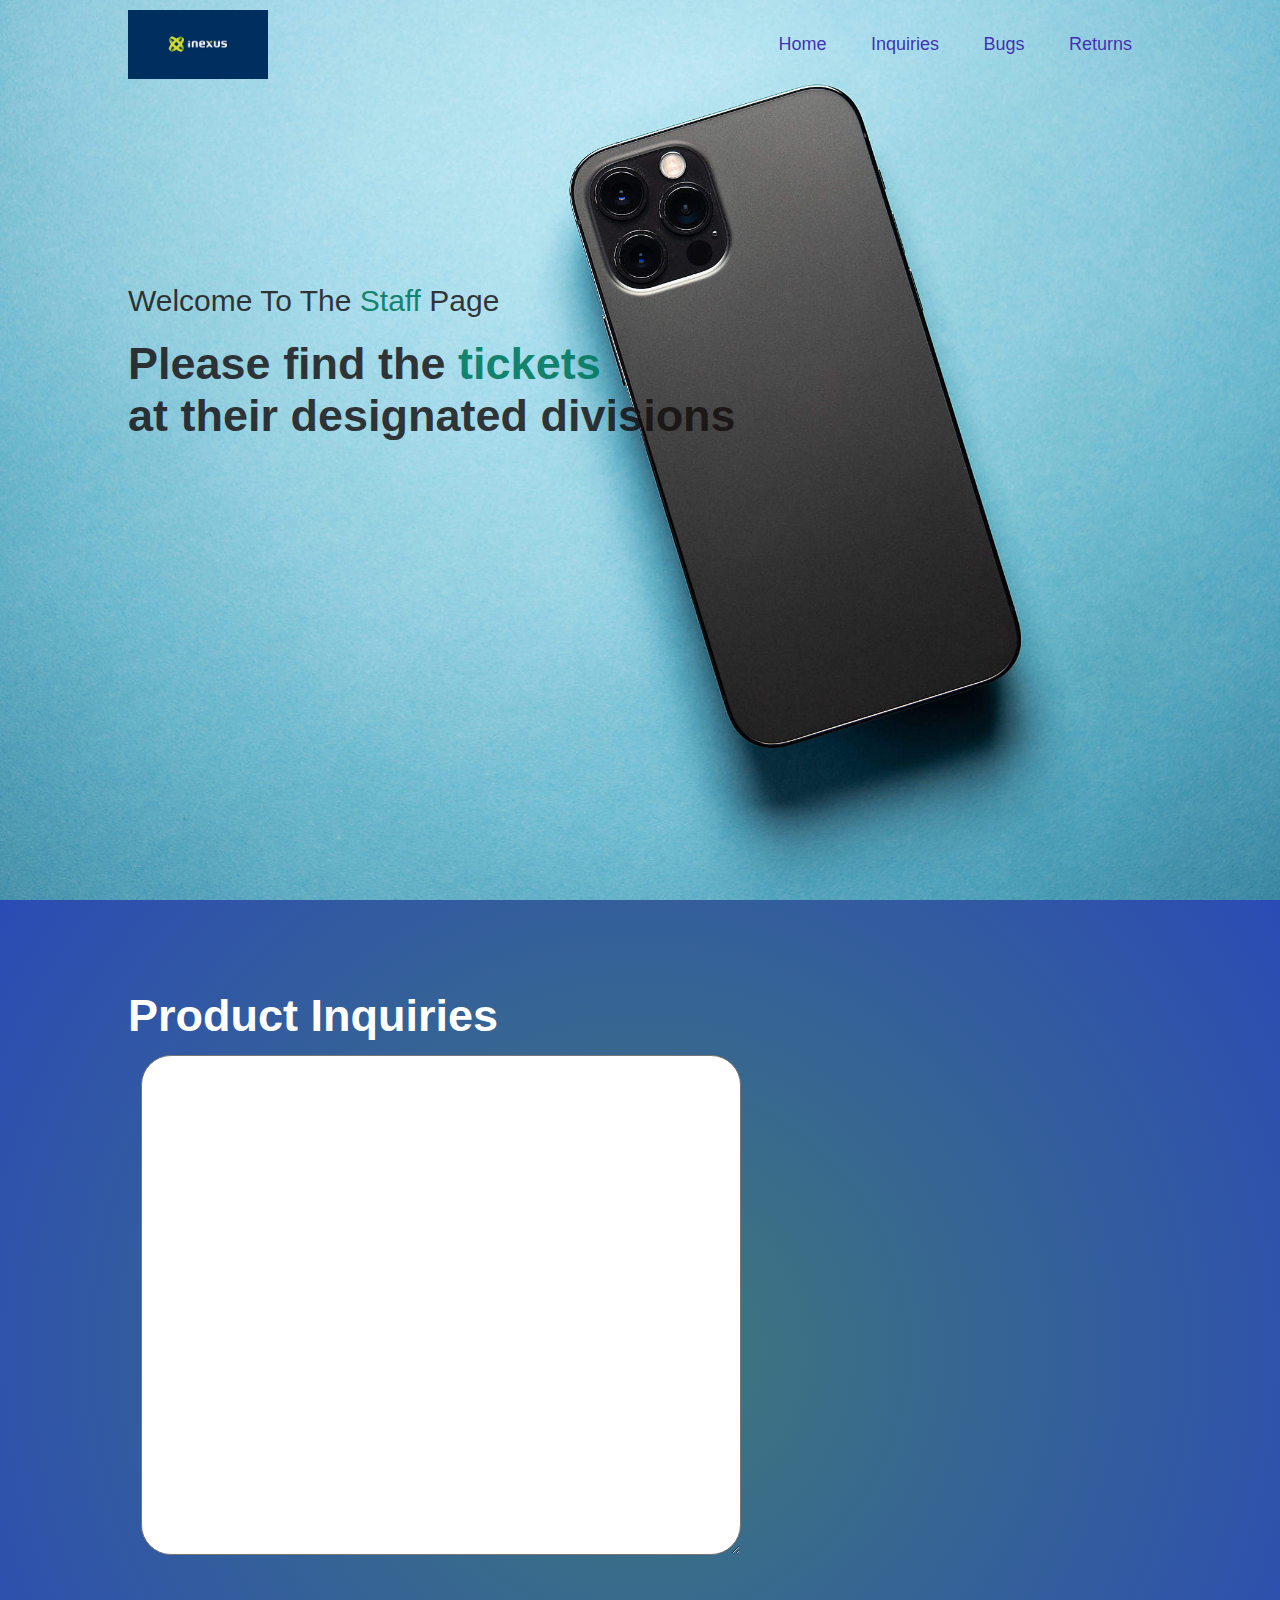
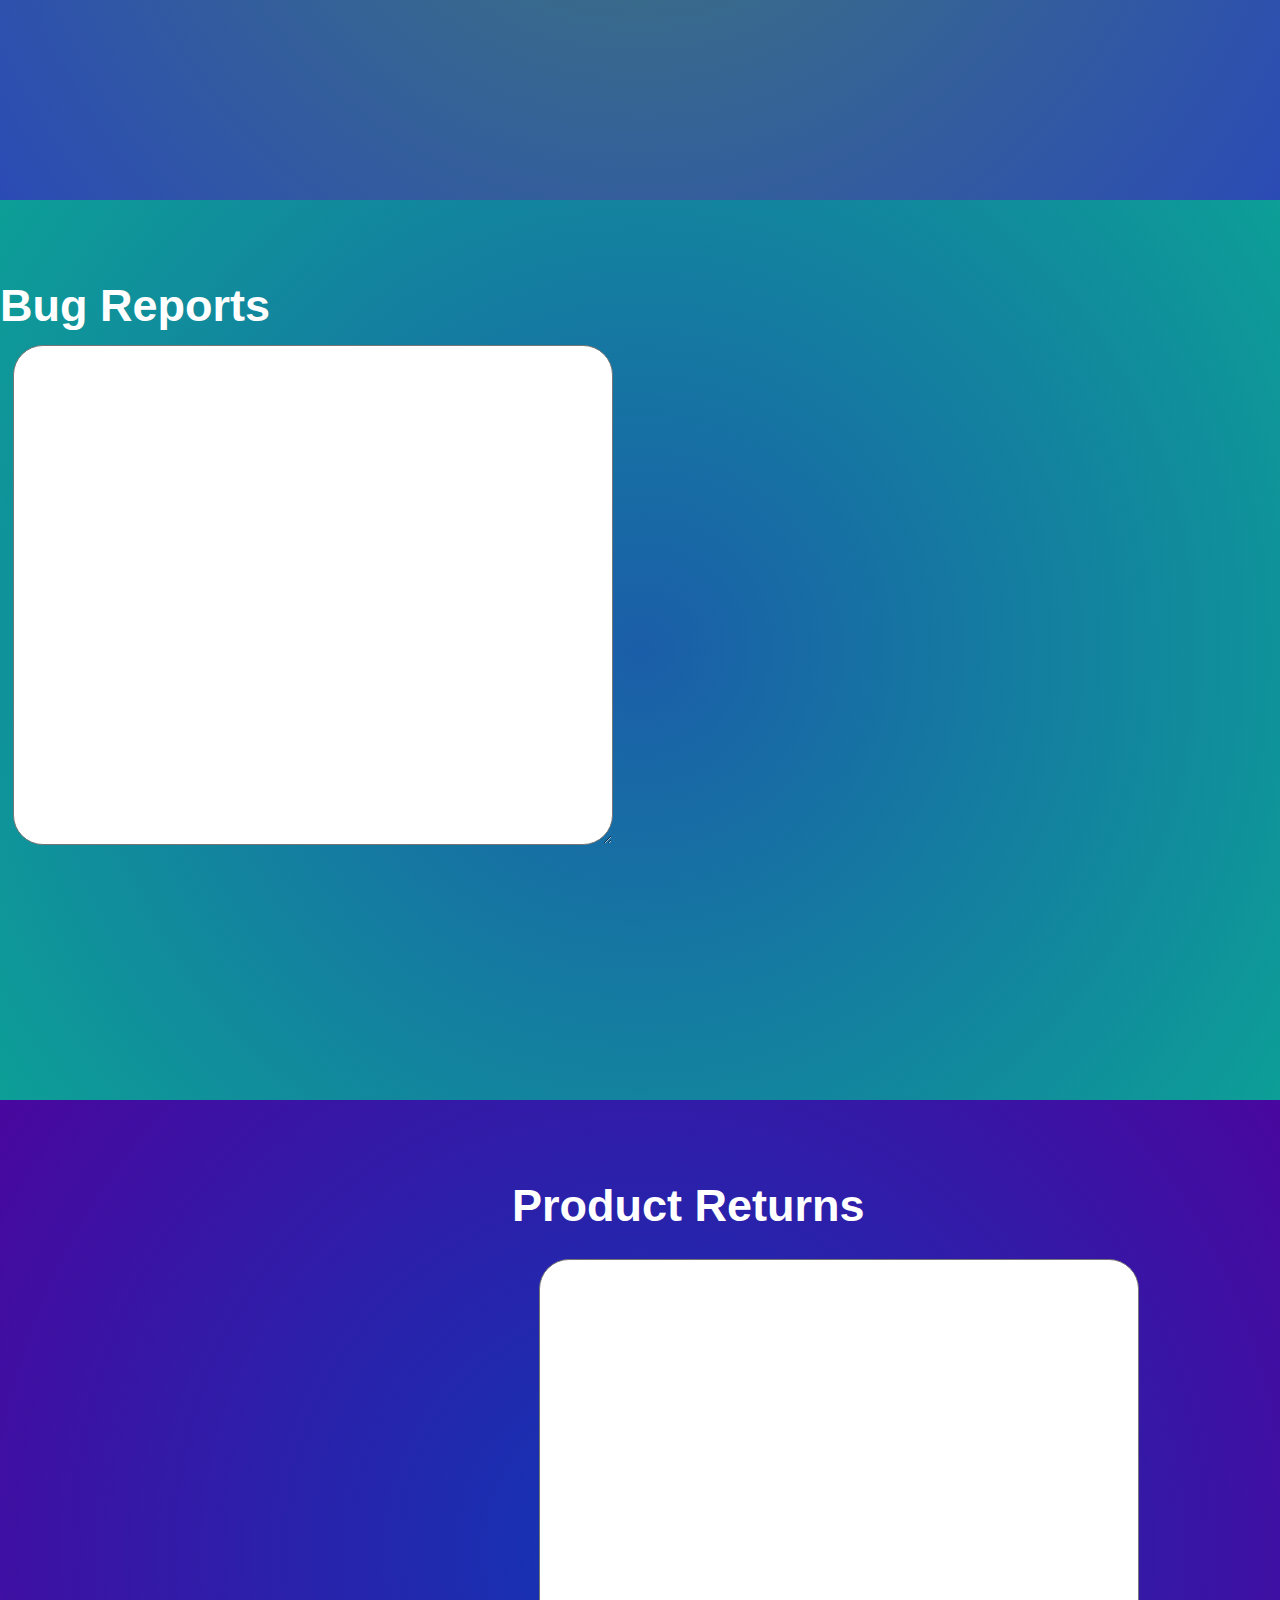
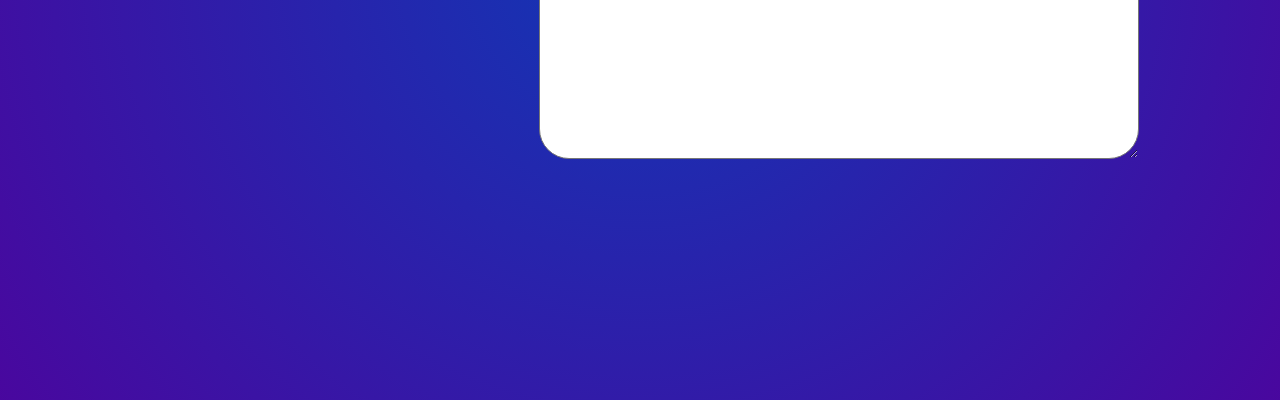
==== Client/Staff Page/index.html @ 0257e6e2 "for testing" ====
<!DOCTYPE html>
<html lang="en">
<head>
    <meta charset="UTF-8">
    <meta http-equiv="X-UA-Compatible" content="IE=edge">
    <meta name="viewport" content="width=device-width, initial-scale=1.0">
    <link rel="stylesheet" href="style.css">
    <title>Staff Side</title>
</head>
<body>
    <div id="header">
        <div class="container">
            <nav>
                <img src="images/logo.png" class="logo">
                <ul>
                    <li><a href="#">Home</a></li>
                    <li><a href="#">Inquiries</a></li>
                    <li><a href="#">Bugs</a></li>
                    <li><a href="#">Returns</a></li>
                </ul>
            </nav>
            <div class="header-text">
                <p>Welcome To The <span>Staff</span> Page</p>
                <h1>Please find the <span>tickets</span><br>at their designated divisions</h1>
            </div>
        </div>
    </div>
    <div id="inquiry">
        <div class="container">
            <div class="row">
                <div class="inquiry-left">
                    <h1 class="sub-title">Product Inquiries</h1>
                    <div class="text-editor">
                        <div class="text-bubble">
                          <textarea class="inquirylog"></textarea>
                        </div>
                    </div>
                </div>
                <div class="inquiry-right">
                    
                </div>
            </div>
        </div>
    </div>
    <div id="bugs">
        <div class="row">
            <div class="bugs-center">
                <h1 class="sub-title">Bug Reports</h1>
                <div class="text-editor">
                    <div class="text-bubble">
                      <textarea class="buglog"></textarea>
                    </div>
                </div>
            </div>
        </div>
    </div>
    <div id="returns">
        <div class="row">
            <div class="returns-left">
                
            </div>
            <div class="returns-right">
                <h1 class="sub-title">Product Returns</h1>
                <div class="text-editor">
                    <div class="text-bubble">
                      <textarea class="returnlog"></textarea>
                    </div>
                </div>
            </div>
        </div>
    </div>
</body>
</html>
---- Client/Staff Page/style.css ----
*{
    margin: 0;
    padding: 0;
    font-family: 'Poppins', sans-serif;
    box-sizing: border-box;
}
body{
    background: #080808;
    color: #140e0ed5;
}
#header{
    width: 100%;
    height: 100vh;
    background-image: url(images/smartphone.jpg);
    background-size: cover;
    background-position: center;
}
.container{
    padding: 10px 10%;
}
nav{
    display: flex;
    align-items: center;
    justify-content: space-between;
    flex-wrap: wrap;
}
.logo{
    width: 140px;
}
nav ul li{
    display: inline-block;
    list-style: none;
    margin: 10px 20px;
}
nav ul li a{
    color: #3f2bb1fd;
    text-decoration: none;
    font-size: 18px;
    position: relative;
}
nav ul li a::after{
    content: '';
    width: 0;
    height: 3px;
    background: #ff004f;
    position: absolute;
    left: 0;
    bottom: -6px;
    transition: 0.5s;
}
nav ul li a:hover::after{
    width: 100%;
}
.header-text{
    margin-top: 20%;
    font-size: 30px;
}
.header-text h1{
    font-size: 45px;
    margin-top: 20px;
}
.header-text span{
    color: #037a61e7;
}
/*-------------inquiry--------------*/
#inquiry{
    width: 100%;
    height: 100vh;
    padding: 80px 0;
    color: #ababab;
    background: radial-gradient(circle at center, #468888e1, #345ce0cc);
    background-size: cover;
    background-position: center;
}
.row{
    display: flex;
    justify-content: space-between;
    flex-wrap: wrap;
}
.inquiry-left{
    flex-basis: 35%;
}
.inquiry-right img{
    width: 100%;
    border-radius: 15px;
}
.inquiry-right{
    flex-basis: 60%;
}
.inquirylog{
    height: 500px;
    width: 600px;
    padding: 2em;
    border-radius: 30px;
    margin: 1em;
}
.sub-title{
    font-size: 45px;
    font-weight: 600;
    color: #fff;
}



/*---------bugs-----------*/
#bugs{
    width: 100%;
    height: 100vh;
    padding: 80px 0;
    color: #ababab;
    background: radial-gradient(circle at center, #1d69bee1, #0ec4bbcc);
    background-size: cover;
    background-position: center;
}
.buglog{
    height: 500px;
    width: 600px;
    padding: 2em;
    border-radius: 30px;
    margin: 1em;
    justify-self: center;
}
.row{
    display: flex;
    justify-content: space-between;
    flex-wrap: wrap;
}
.bugs-center{
    flex-basis: 35%;
}
.bugs-center{
    flex-basis: 60%;
}
.sub-title{
    font-size: 45px;
    font-weight: 600;
    color: #fff;
}
/*--------returns---------*/
#returns{
    width: 100%;
    height: 100vh;
    padding: 80px 0;
    color: #ababab;
    background: radial-gradient(circle at center, #123dcce1, #5907c4cc);
    background-size: cover;
    background-position: center;
}
.returnlog{
    height: 500px;
    width: 600px;
    padding: 2em;
    border-radius: 30px;
    margin: 2em;
}
.row{
    display: flex;
    justify-content: space-between;
    flex-wrap: wrap;
}
.returns-left{
    flex-basis: 35%;
}
.returns-right img{
    width: 100%;
    border-radius: 15px;
}
.returns-right{
    flex-basis: 60%;
}
.sub-title{
    font-size: 45px;
    font-weight: 600;
    color: #fff;
}
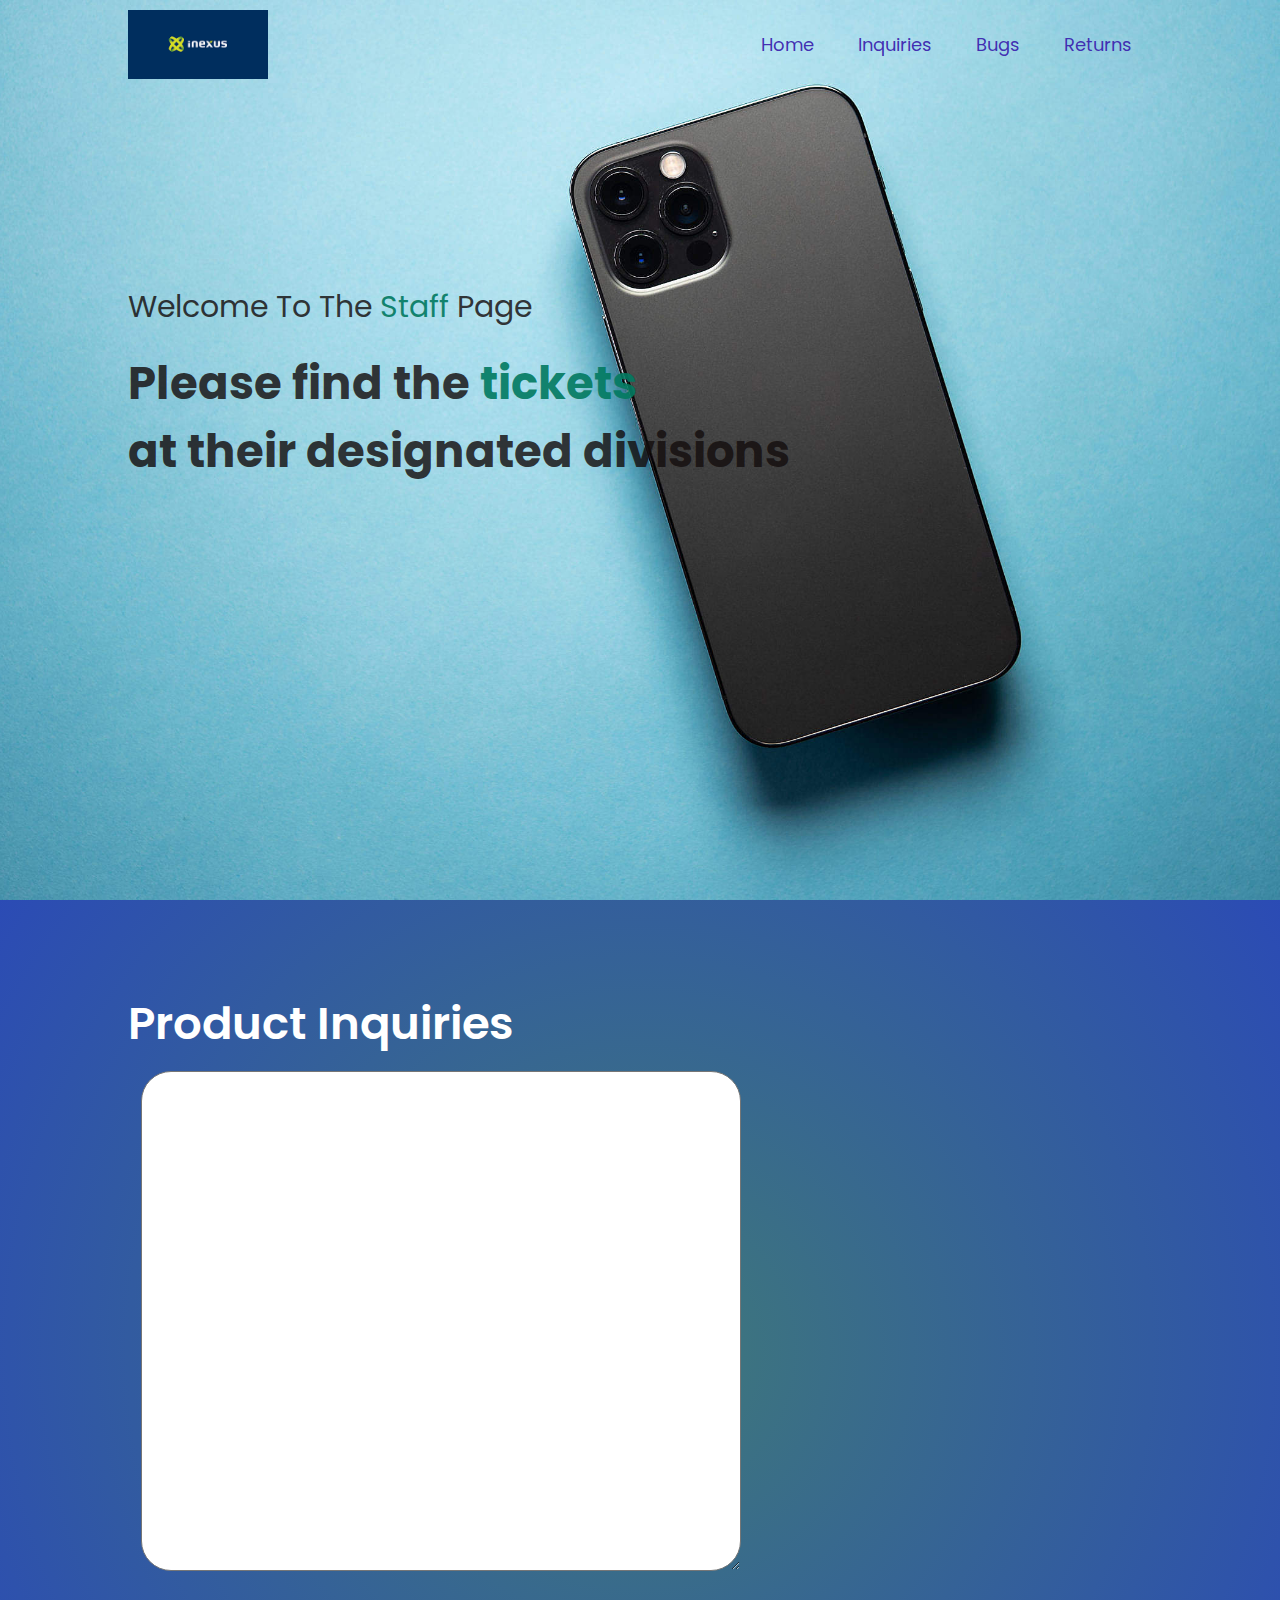
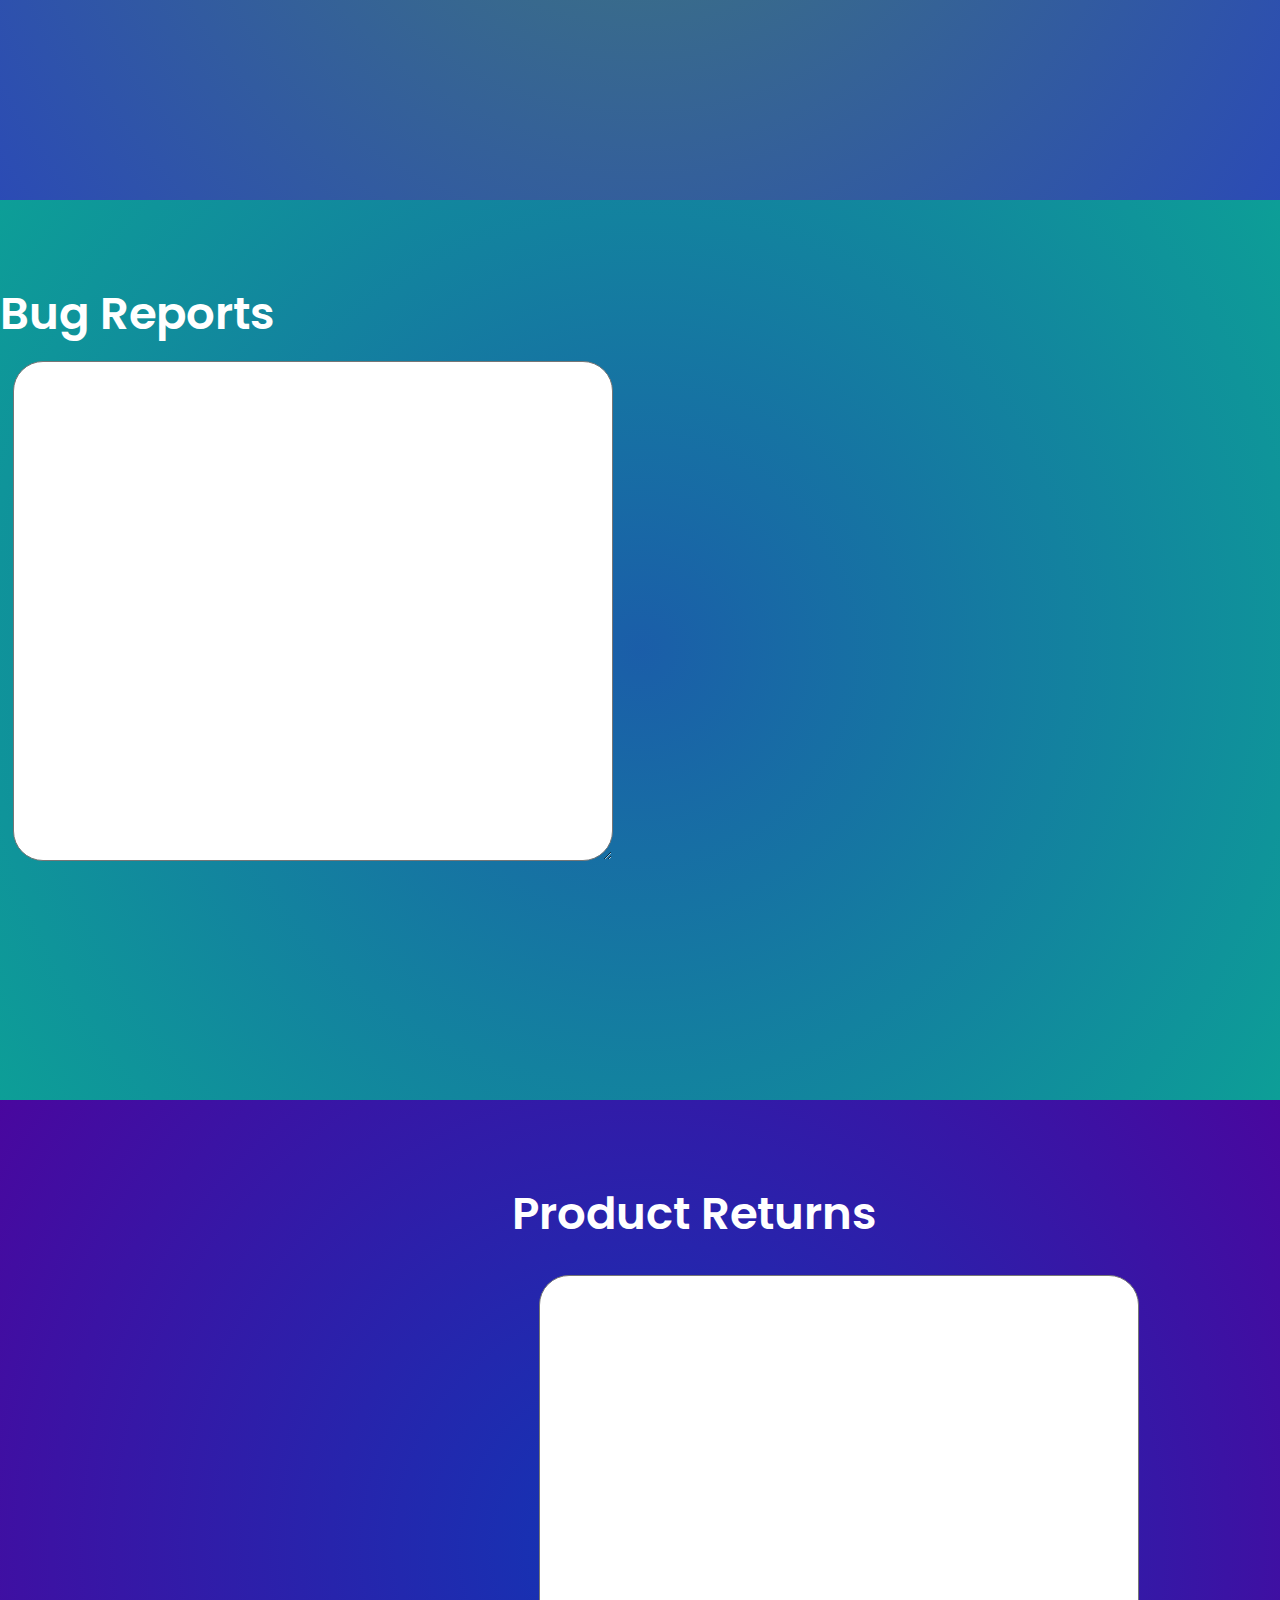
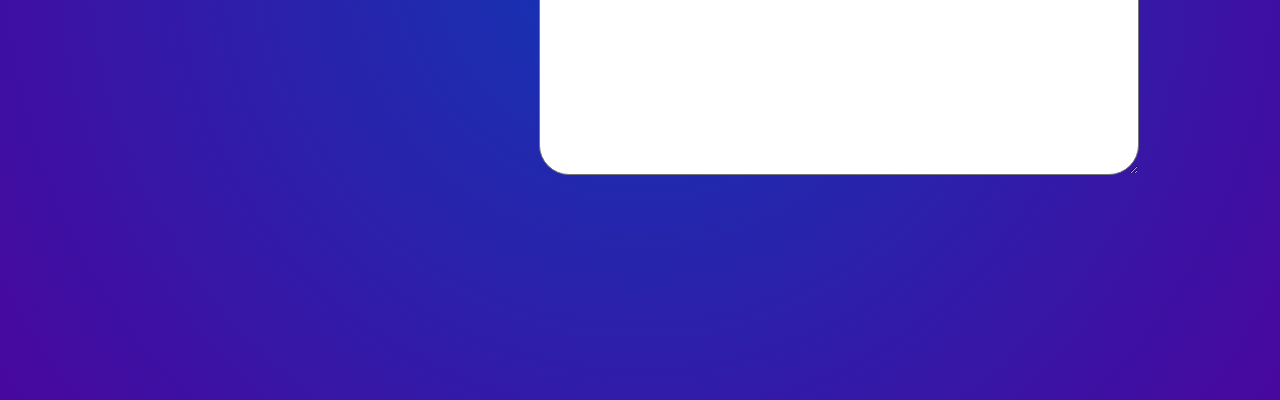
==== commit 813867b1: "navbar update" ====
--- a/Client/Staff Page/index.html
+++ b/Client/Staff Page/index.html
@@ -10,13 +10,14 @@
 <body>
     <div id="header">
         <div class="container">
-            <nav>
+            <i class='bx bx-menu' id="menu-icon"></i>
+            <nav class="navbar">
                 <img src="images/logo.png" class="logo">
                 <ul>
-                    <li><a href="#">Home</a></li>
-                    <li><a href="#">Inquiries</a></li>
-                    <li><a href="#">Bugs</a></li>
-                    <li><a href="#">Returns</a></li>
+                    <li><a href="#home" class="active">Home</a></li>
+                    <li><a href="#inquiry">Inquiries</a></li>
+                    <li><a href="#bug">Bugs</a></li>
+                    <li><a href="#return">Returns</a></li>
                 </ul>
             </nav>
             <div class="header-text">
@@ -42,7 +43,7 @@
             </div>
         </div>
     </div>
-    <div id="bugs">
+    <div id="bug">
         <div class="row">
             <div class="bugs-center">
                 <h1 class="sub-title">Bug Reports</h1>
@@ -54,7 +55,7 @@
             </div>
         </div>
     </div>
-    <div id="returns">
+    <div id="return">
         <div class="row">
             <div class="returns-left">
                 
@@ -70,4 +71,13 @@
         </div>
     </div>
 </body>
-</html>+</html>
+<script>
+    let menuIcon = document.querySelector('#menu-icon');
+    let navbar = document.querySelector('.navbar');
+
+    menuIcon.onclick = () => {
+    menuIcon.classList.toggle('bx-x');
+    navbar.classList.toggle('active');
+    };
+</script>--- a/Client/Staff Page/style.css
+++ b/Client/Staff Page/style.css
@@ -1,3 +1,4 @@
+@import url('https://fonts.googleapis.com/css2?family=Poppins:wght@300;400;500;600;700;800;900&display=swap'); /*! HTML5 Boilerplate v8.0.0 | MIT License | https://html5boilerplate.com/ */
 *{
     margin: 0;
     padding: 0;
@@ -103,7 +104,7 @@
 
 
 /*---------bugs-----------*/
-#bugs{
+#bug{
     width: 100%;
     height: 100vh;
     padding: 80px 0;
@@ -137,7 +138,7 @@
     color: #fff;
 }
 /*--------returns---------*/
-#returns{
+#return{
     width: 100%;
     height: 100vh;
     padding: 80px 0;
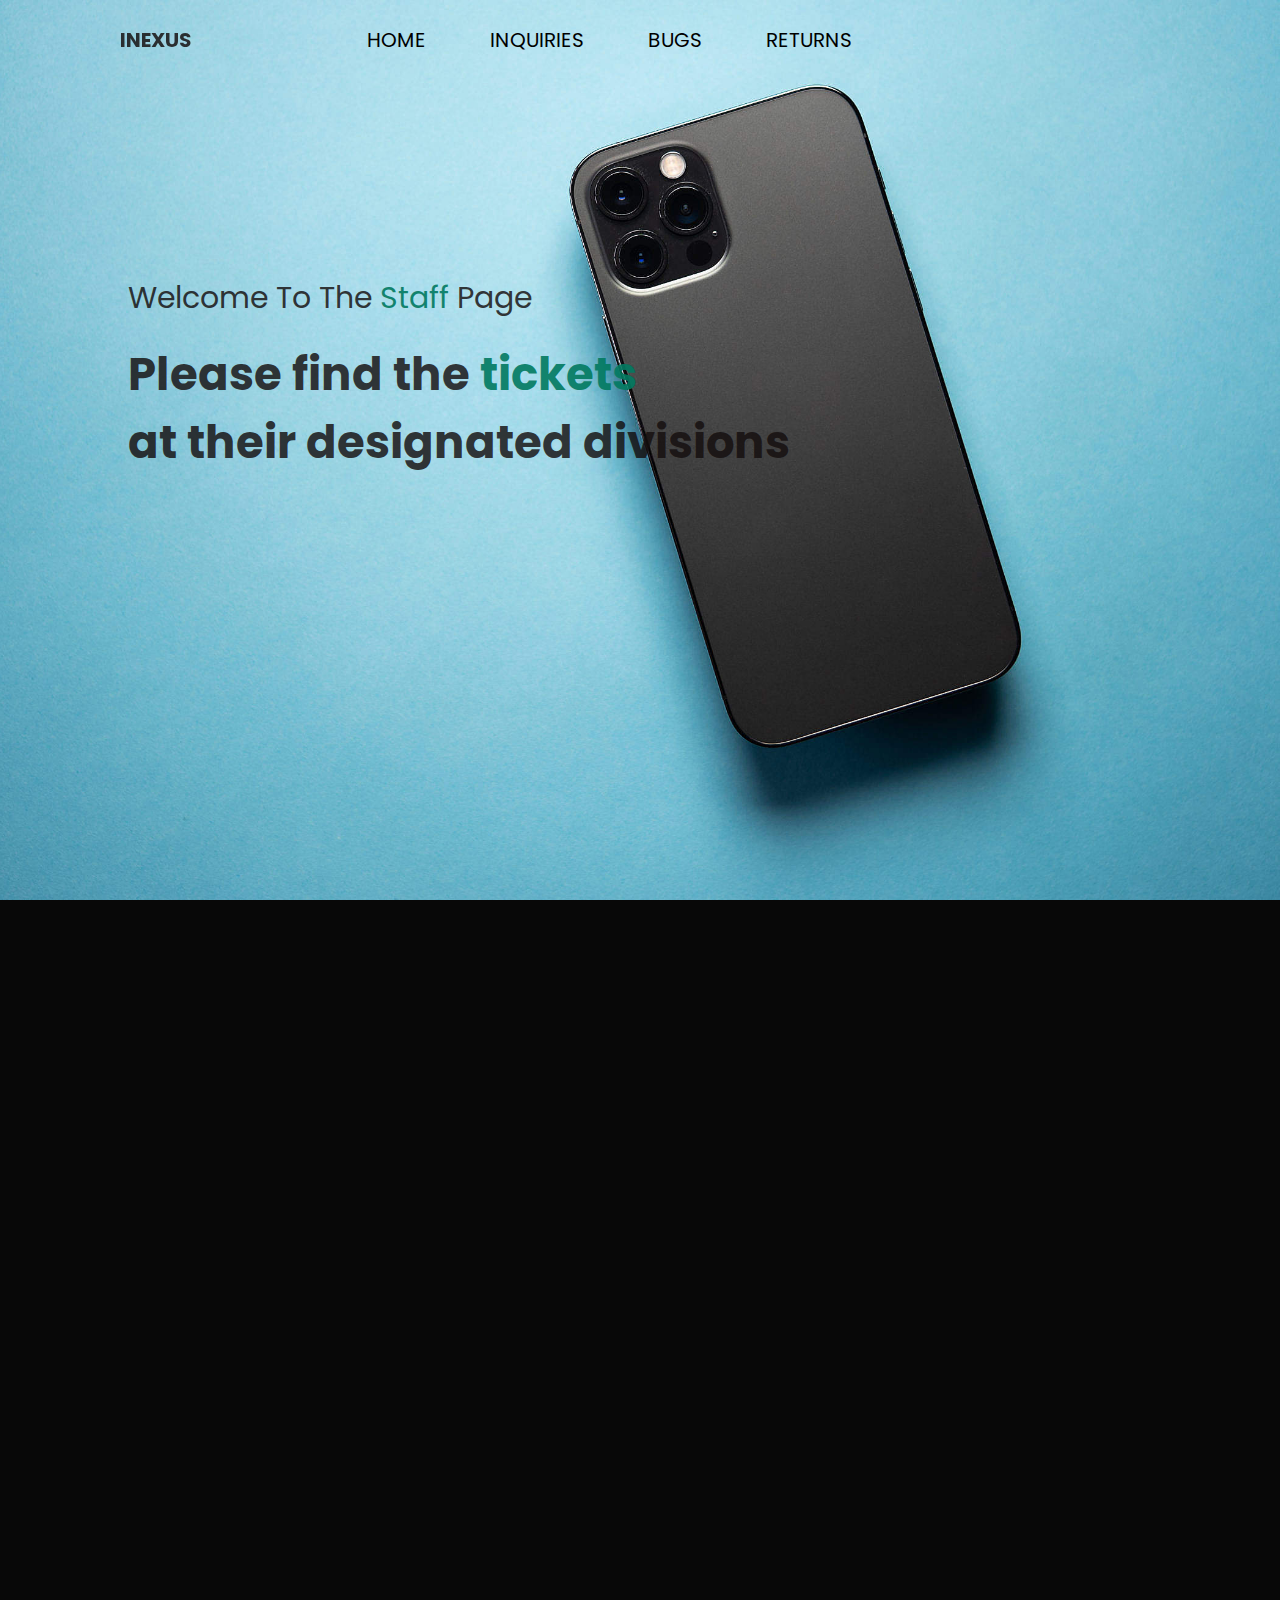
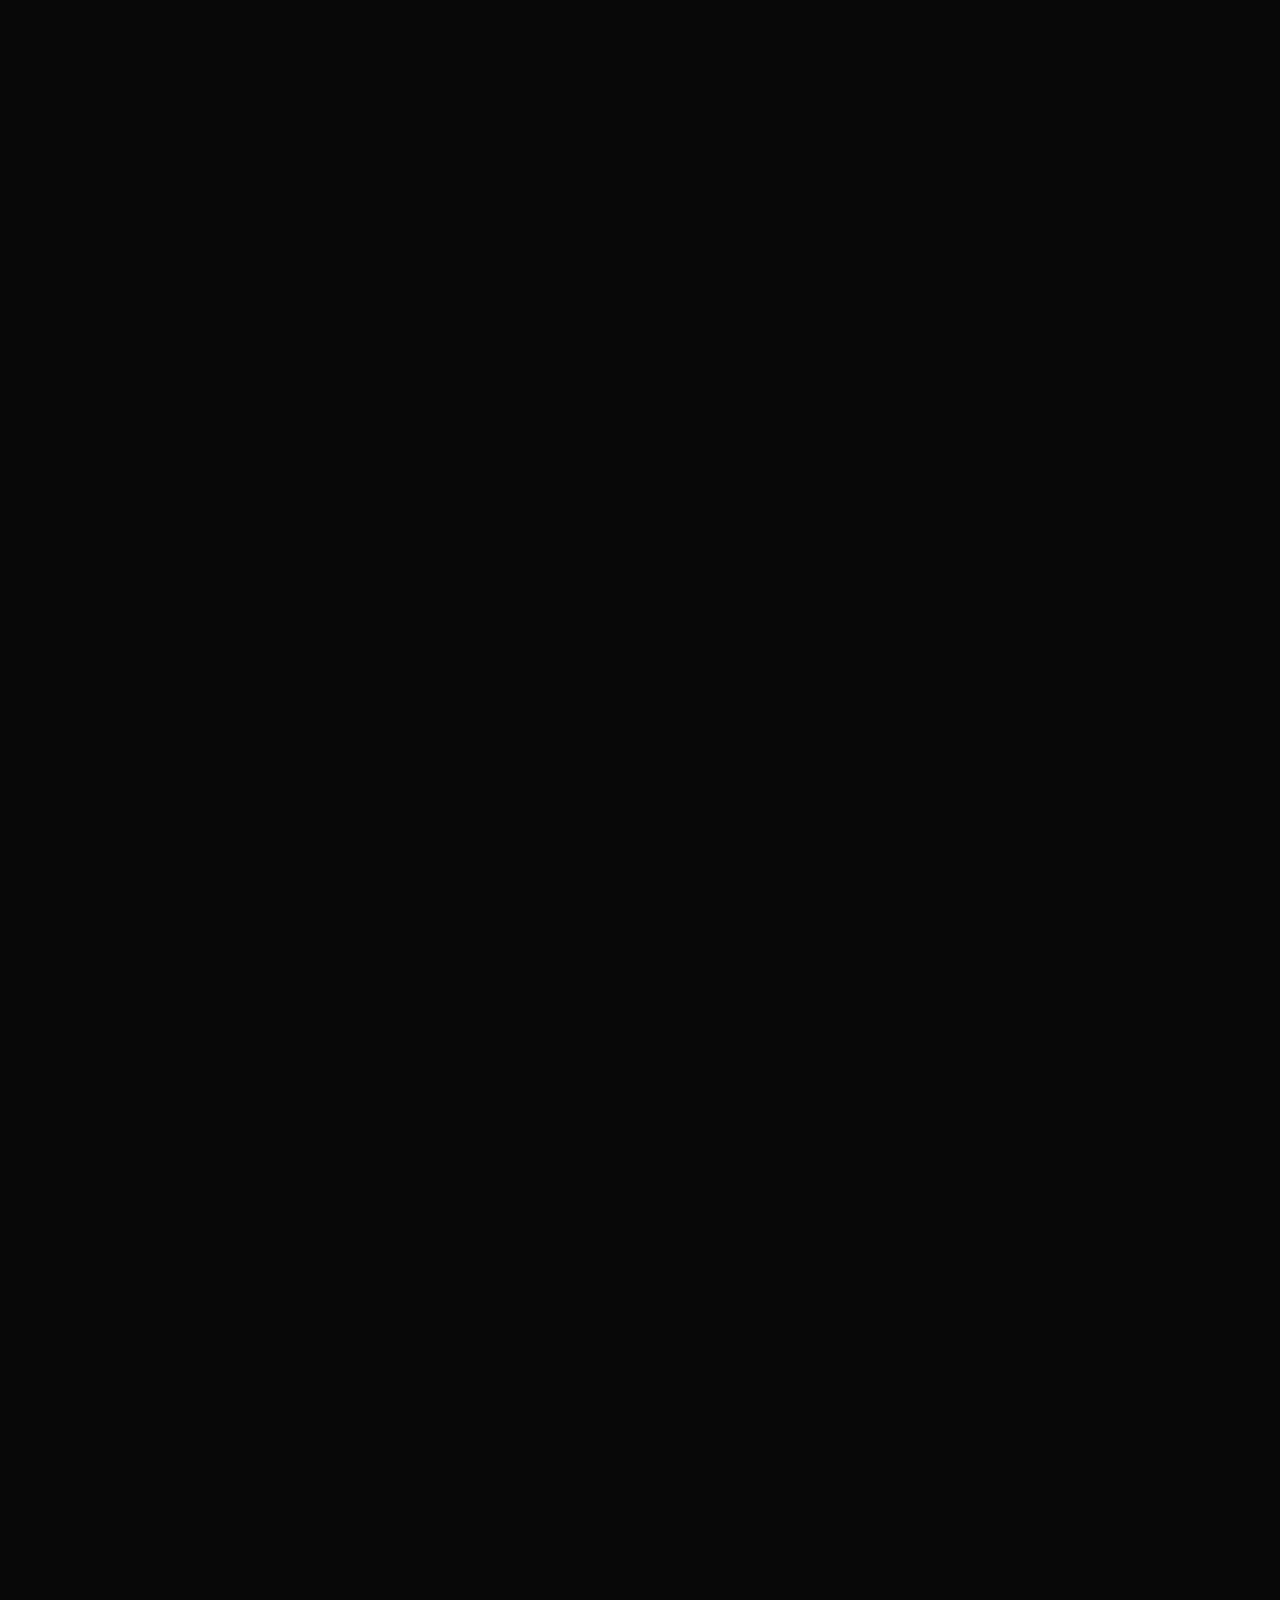
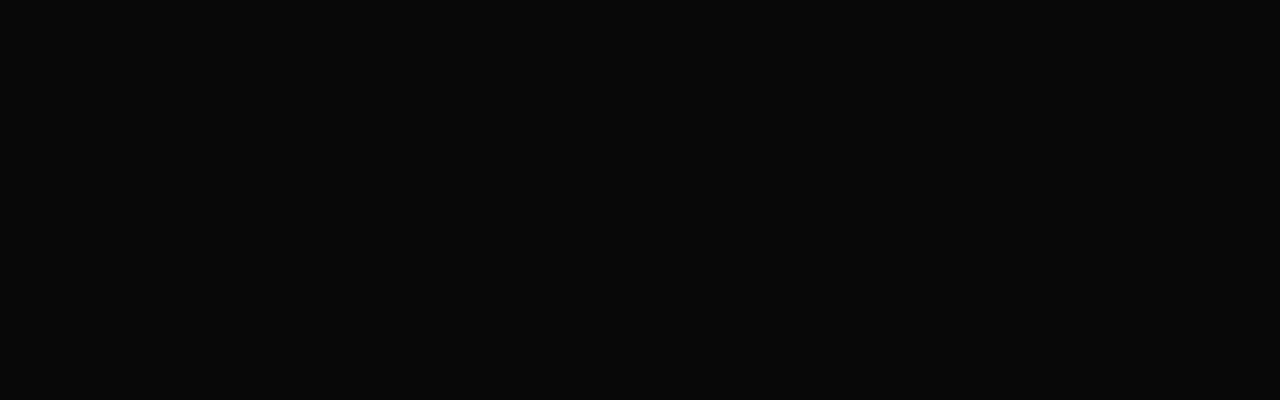
==== commit 00474497: "Edits to Front" ====
--- a/Client/Staff Page/index.html
+++ b/Client/Staff Page/index.html
@@ -12,7 +12,9 @@
         <div class="container">
             <i class='bx bx-menu' id="menu-icon"></i>
             <nav class="navbar">
-                <img src="images/logo.png" class="logo">
+                <div class="logo">
+                    <span>iNexus</span>
+                </div>
                 <ul>
                     <li><a href="#home" class="active">Home</a></li>
                     <li><a href="#inquiry">Inquiries</a></li>
--- a/Client/Staff Page/style.css
+++ b/Client/Staff Page/style.css
@@ -173,4 +173,141 @@
     font-size: 45px;
     font-weight: 600;
     color: #fff;
-}+}
+@import url('https://fonts.googleapis.com/css2?family=Poppins:wght@200;300;500;700&display=swap');
+html,
+body {
+    margin: 0;
+    padding: 0;
+    width: 100%;
+    height: 100vh;
+    overflow: hidden;
+    font-family: poppins;
+}
+
+
+.line-one {
+    position: fixed;
+    width: 35px;
+    height: 100vh;
+    background: #ff3131;
+    left: 23%;
+}
+
+.line-two {
+    position: fixed;
+    width: 35px;
+    height: 100vh;
+    background: #183d79;
+    left: 25%;
+}
+
+.line-three {
+    position: fixed;
+    width: 35px;
+    height: 100vh;
+    background: #013220;
+    left: 21%;
+}
+
+nav {
+    z-index: 2;
+    display: flex;
+    width: 100%;
+    align-items: center;
+    flex-wrap: wrap;
+    padding: 5px 0;
+}
+
+nav ul {
+    flex: 1;
+    text-align: right;
+    padding-right: 270px;
+}
+
+nav ul li {
+    display: inline-block;
+    list-style: none;
+    margin: 10px 30px;
+}
+
+nav ul li a {
+    color: #000;
+    text-decoration: none;
+    position: relative;
+    text-transform: uppercase;
+    font-size: 20px;
+}
+
+nav ul li a::after {
+    content: '';
+    width: 0;
+    height: 3px;
+    position: absolute;
+    bottom: -5px;
+    left: 50%;
+    transform: translateX(-50%);
+    background: #ff3131;
+    transition: width 0.4s;
+}
+
+nav ul li a:hover::after {
+    width: 100%;
+}
+
+.logo {
+    position: fixed;
+    left: 120px;
+    font-weight: bold;
+    text-transform: uppercase;
+    font-size: 20px;
+}
+
+.img img {
+    width: 35vw;
+    animation: floatImage 4s ease-in-out infinite;
+}
+
+@keyframes floatImage {
+    0% {
+        transform: translateY(0);
+    }
+
+    50% {
+        transform: translateY(-2.4rem);
+    }
+
+    100% {
+        transform: translateY(0);
+    }
+}
+
+
+.img img {
+    position: relative;
+    width: 500px;
+    left: 8.5%;
+    bottom: -5px;
+}
+
+.title {
+    position: fixed;
+    position: absolute;
+    top: 376px;
+    left: 43%;
+    line-height: .5;
+    font-size: 100px;
+    font-weight: 700;
+    letter-spacing: -6px;
+}
+
+.title p {
+    font-size: 40px;
+    font-weight: 300;
+    color: grey;
+    text-transform: uppercase;
+    left: 43%;
+    letter-spacing: 3px;
+}
+
+
